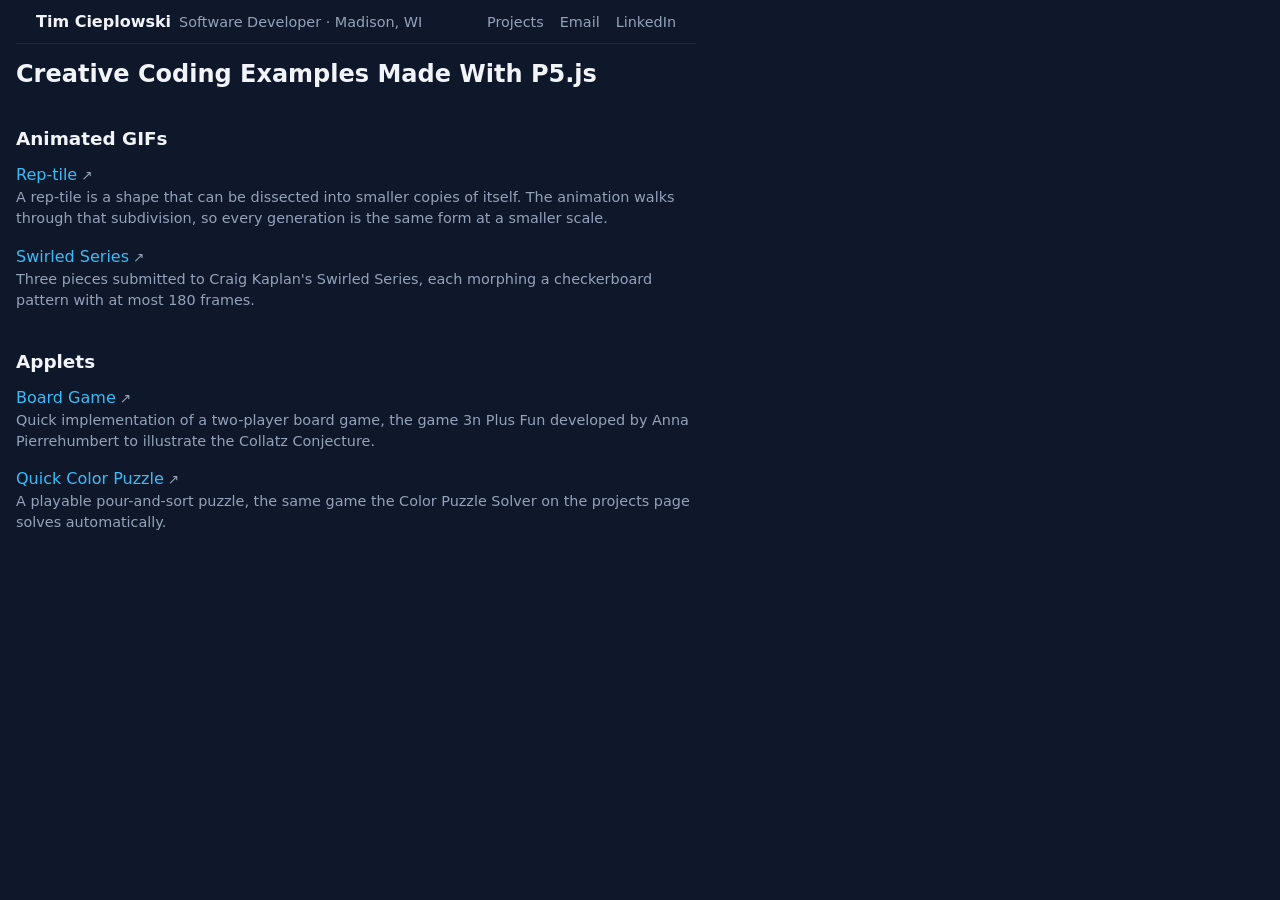
==== p5.html @ 5fb8b09b "Add p5.js project" ====
<!DOCTYPE html>
<html lang="en">

<head>
  <meta charset="UTF-8">
  <title>Tim Cieplowski - Creative Coding</title>
  <meta name="viewport" content="width=device-width, initial-scale=1.0">
  <style>
    body {
      font-family: system-ui, sans-serif;
      background: #0f172a;
      color: #f1f5f9;
      max-width: 680px;
      margin: 0;
      padding: 0 1rem;
    }

    h1 {
      font-size: 1.5rem;
    }

    h2 {
      font-size: 1.15rem;
      margin-top: 2.5rem;
    }

    #status {
      color: #94a3b8;
    }

    ol {
      padding-left: 1.5rem;
    }

    li {
      margin: 0.25rem 0;
    }

    /* Default link colours are unreadable on this background, so links get an
       explicit class. The underline is a transparent bottom border that gains
       colour on hover, which avoids the 1px text shift that toggling
       text-decoration causes. */
    .link {
      color: #38bdf8;
      text-decoration: none;
      border-bottom: 1px solid transparent;
      transition: color 0.15s ease, border-color 0.15s ease;
    }

    .link:hover {
      color: #7dd3fc;
      border-bottom-color: currentColor;
    }

    .link:visited {
      color: #c4b5fd;
    }

    /* Keyboard users need a visible focus ring; :focus-visible shows it for
       tab navigation without flashing it on every mouse click. */
    .link:focus-visible {
      outline: 2px solid #38bdf8;
      outline-offset: 2px;
      border-radius: 2px;
    }

    /* Marks links that leave the site, so opening a new tab isn't a surprise. */
    .link-external::after {
      content: " ↗";
      font-size: 0.85em;
      color: #94a3b8;
    }

    .desc {
      margin: 0.2rem 0 0;
      color: #94a3b8;
      font-size: 0.9rem;
      line-height: 1.45;
    }

    .item-list {
      list-style: none;
      padding-left: 0;
    }

    .item-list li {
      margin: 0 0 1.1rem;
    }
  </style>
</head>

<body>
  <script src="https://timteachesmath.github.io/header.js" defer></script>

  <h1>Creative Coding Examples Made With P5.js</h1>
  <h2> Animated GIFs</h2>
  <ul class="item-list">
    <li>
      <a class="link link-external" target="_blank" rel="noopener"
        href="https://timteachesmath.blogspot.com/2022/08/rep-tile.html">Rep-tile</a>
      <p class="desc">A rep-tile is a shape that can be dissected into smaller copies of itself. The animation
        walks through that subdivision, so every generation is the same form at a smaller scale.</p>
    </li>
    <li>
      <a class="link link-external" target="_blank" rel="noopener"
        href="https://timteachesmath.blogspot.com/2020/11/swirled-series.html">Swirled Series</a>
      <p class="desc">Three pieces submitted to Craig Kaplan's Swirled Series, each morphing a checkerboard pattern with at most 180 frames.</p>
    </li>
  </ul>
  <h2>Applets</h2>
  <ul class="item-list">
    <li>
      <a class="link link-external" target="_blank" rel="noopener"
        href="https://editor.p5js.org/timteachesmath/full/omRf8cqV7">Board Game</a>
      <p class="desc">Quick implementation of a two-player board game, the game 3n Plus Fun developed by Anna Pierrehumbert to illustrate the Collatz Conjecture. </p>
    </li>
    <li>
      <a class="link link-external" target="_blank" rel="noopener"
        href="https://editor.p5js.org/timteachesmath/full/J9Jz1hOue">Quick Color Puzzle</a>
      <p class="desc">A playable pour-and-sort puzzle, the same game the Color Puzzle Solver on the
        projects page solves automatically.</p>
    </li>
  </ul>
</body>

</html>
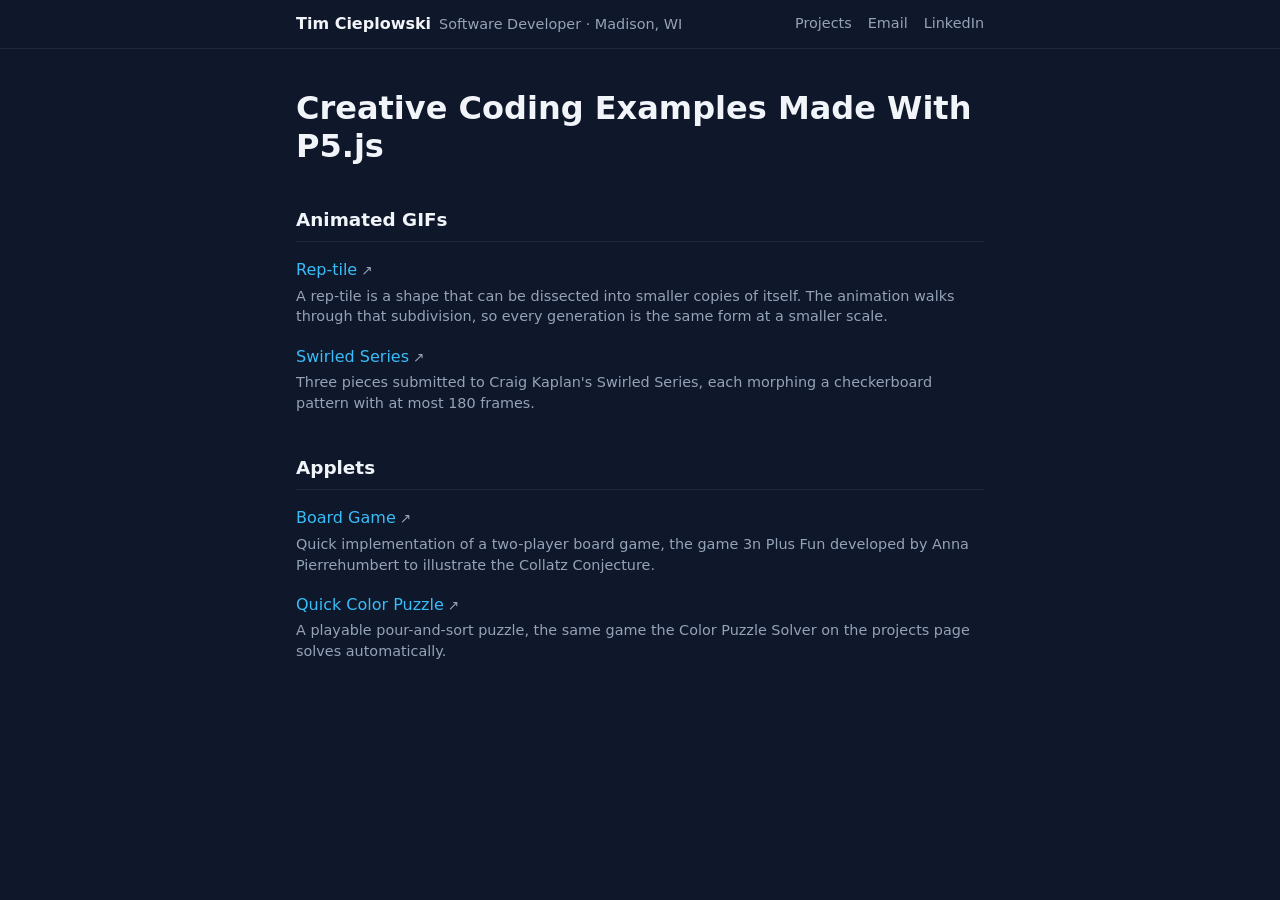
==== commit 81c61538: "shared style sheet" ====
--- a/p5.html
+++ b/p5.html
@@ -5,122 +5,45 @@
   <meta charset="UTF-8">
   <title>Tim Cieplowski - Creative Coding</title>
   <meta name="viewport" content="width=device-width, initial-scale=1.0">
-  <style>
-    body {
-      font-family: system-ui, sans-serif;
-      background: #0f172a;
-      color: #f1f5f9;
-      max-width: 680px;
-      margin: 0;
-      padding: 0 1rem;
-    }
-
-    h1 {
-      font-size: 1.5rem;
-    }
-
-    h2 {
-      font-size: 1.15rem;
-      margin-top: 2.5rem;
-    }
-
-    #status {
-      color: #94a3b8;
-    }
-
-    ol {
-      padding-left: 1.5rem;
-    }
-
-    li {
-      margin: 0.25rem 0;
-    }
-
-    /* Default link colours are unreadable on this background, so links get an
-       explicit class. The underline is a transparent bottom border that gains
-       colour on hover, which avoids the 1px text shift that toggling
-       text-decoration causes. */
-    .link {
-      color: #38bdf8;
-      text-decoration: none;
-      border-bottom: 1px solid transparent;
-      transition: color 0.15s ease, border-color 0.15s ease;
-    }
-
-    .link:hover {
-      color: #7dd3fc;
-      border-bottom-color: currentColor;
-    }
-
-    .link:visited {
-      color: #c4b5fd;
-    }
-
-    /* Keyboard users need a visible focus ring; :focus-visible shows it for
-       tab navigation without flashing it on every mouse click. */
-    .link:focus-visible {
-      outline: 2px solid #38bdf8;
-      outline-offset: 2px;
-      border-radius: 2px;
-    }
-
-    /* Marks links that leave the site, so opening a new tab isn't a surprise. */
-    .link-external::after {
-      content: " ↗";
-      font-size: 0.85em;
-      color: #94a3b8;
-    }
-
-    .desc {
-      margin: 0.2rem 0 0;
-      color: #94a3b8;
-      font-size: 0.9rem;
-      line-height: 1.45;
-    }
-
-    .item-list {
-      list-style: none;
-      padding-left: 0;
-    }
-
-    .item-list li {
-      margin: 0 0 1.1rem;
-    }
-  </style>
+  <link rel="stylesheet" href="site.css">
 </head>
 
 <body>
-  <script src="https://timteachesmath.github.io/header.js" defer></script>
+  <script src="header.js" defer></script>
 
-  <h1>Creative Coding Examples Made With P5.js</h1>
-  <h2> Animated GIFs</h2>
-  <ul class="item-list">
-    <li>
-      <a class="link link-external" target="_blank" rel="noopener"
-        href="https://timteachesmath.blogspot.com/2022/08/rep-tile.html">Rep-tile</a>
-      <p class="desc">A rep-tile is a shape that can be dissected into smaller copies of itself. The animation
-        walks through that subdivision, so every generation is the same form at a smaller scale.</p>
-    </li>
-    <li>
-      <a class="link link-external" target="_blank" rel="noopener"
-        href="https://timteachesmath.blogspot.com/2020/11/swirled-series.html">Swirled Series</a>
-      <p class="desc">Three pieces submitted to Craig Kaplan's Swirled Series, each morphing a checkerboard pattern with at most 180 frames.</p>
-    </li>
-  </ul>
-  <h2>Applets</h2>
-  <ul class="item-list">
-    <li>
-      <a class="link link-external" target="_blank" rel="noopener"
-        href="https://editor.p5js.org/timteachesmath/full/omRf8cqV7">Board Game</a>
-      <p class="desc">Quick implementation of a two-player board game, the game 3n Plus Fun developed by Anna Pierrehumbert to illustrate the Collatz Conjecture. </p>
-    </li>
-    <li>
-      <a class="link link-external" target="_blank" rel="noopener"
-        href="https://editor.p5js.org/timteachesmath/full/J9Jz1hOue">Quick Color Puzzle</a>
-      <p class="desc">A playable pour-and-sort puzzle, the same game the Color Puzzle Solver on the
-        projects page solves automatically.</p>
-    </li>
-  </ul>
+  <main class="page">
+    <h1>Creative Coding Examples Made With P5.js</h1>
+
+    <h2>Animated GIFs</h2>
+    <ul class="item-list">
+      <li>
+        <a class="link-external" target="_blank" rel="noopener"
+          href="https://blogger.googleusercontent.com/img/b/R29vZ2xl/AVvXsEi6bCd2XRHkuIN5D5-2iBan7tLO_ySxwQ2Hpfv-5xeUoNM9Vqoz8cuOtsHQW5TzLATVsBigkVCz0MovCaUKXBCj0MkRoV3fJvjFc8XzsokvtjL406uHIJoGjSCjpioU7_C76d-Sp-wpWSa8gee6WTyNe6jcbHDaUpW-g6-28swe-GvcBWuQx9ahQNly/s800/rep-tile.gif">Rep-tile</a>
+        <p class="desc">A rep-tile is a shape that can be dissected into smaller copies of itself. The animation
+          walks through that subdivision, so every generation is the same form at a smaller scale.</p>
+      </li>
+      <li>
+        <a class="link-external" target="_blank" rel="noopener"
+          href="https://timteachesmath.blogspot.com/2020/11/swirled-series.html">Swirled Series</a>
+        <p class="desc">Three pieces submitted to Craig Kaplan's Swirled Series, each morphing a checkerboard pattern with at most 180 frames.</p>
+      </li>
+    </ul>
+
+    <h2>Applets</h2>
+    <ul class="item-list">
+      <li>
+        <a class="link-external" target="_blank" rel="noopener"
+          href="https://editor.p5js.org/timteachesmath/full/omRf8cqV7">Board Game</a>
+        <p class="desc">Quick implementation of a two-player board game, the game 3n Plus Fun developed by Anna Pierrehumbert to illustrate the Collatz Conjecture.</p>
+      </li>
+      <li>
+        <a class="link-external" target="_blank" rel="noopener"
+          href="https://editor.p5js.org/timteachesmath/full/J9Jz1hOue">Quick Color Puzzle</a>
+        <p class="desc">A playable pour-and-sort puzzle, the same game the Color Puzzle Solver on the
+          projects page solves automatically.</p>
+      </li>
+    </ul>
+  </main>
 </body>
 
-</html>+</html>
--- a/site.css
+++ b/site.css
@@ -0,0 +1,352 @@
+/* Shared styles for timteachesmath.github.io and the project pages that link
+   it (the Color Puzzle Solver, the Zingo fairness page). This file is the one
+   copy — the other repos pull it cross-origin the same way they already pull
+   header.js — so a change here lands on every page at once.
+
+   What belongs here: design tokens, base typography, and any component used
+   on more than one page. Anything that exists on exactly one page stays in
+   that page. */
+
+:root {
+  /* Palette. Slate-family, so anything added later (a warning colour, a new
+     accent) has an obvious neighbour to pick from. */
+  --bg: #0f172a;
+  --surface: #1e293b;
+  --surface-soft: #1e293b22;
+  --surface-soft-hover: #1e293b55;
+  --border: #1e293b;
+  --border-strong: #334155;
+
+  --text: #f1f5f9;
+  --text-soft: #cbd5e1;
+  --muted: #94a3b8;
+  --dim: #64748b;
+
+  --accent: #38bdf8;
+  --accent-hover: #7dd3fc;
+  --accent-visited: #c4b5fd;
+  --action: #0ea5e9;
+
+  --success: #34d399;
+  --warn: #fbbf24;
+  --danger: #f87171;
+
+  /* Layout. A page that needs a wider column (a chart, a wide table)
+     overrides --measure on :root, not on .page, so the header — which is
+     capped by the same token — stays aligned with the content under it. */
+  --measure: 720px;
+  --gutter: 1rem;
+  --radius: 0.5rem;
+  --radius-sm: 0.375rem;
+
+  --font: system-ui, sans-serif;
+  --font-mono: ui-monospace, SFMono-Regular, Menlo, monospace;
+
+  /* Gives native controls — textareas, scrollbars, focus rings — the dark
+     treatment without each page restyling them. */
+  color-scheme: dark;
+}
+
+*,
+*::before,
+*::after {
+  box-sizing: border-box;
+}
+
+body {
+  margin: 0;
+  background: var(--bg);
+  color: var(--text);
+  font-family: var(--font);
+  line-height: 1.5;
+}
+
+/* The header spans the viewport, so the reading column is a wrapper inside
+   body rather than a max-width on body itself. */
+.page {
+  max-width: var(--measure);
+  margin: 0 auto;
+  padding: 0 var(--gutter) 3rem;
+}
+
+/* ---- Type ---------------------------------------------------------- */
+
+/* One fluid step for h1 covers both the narrow project pages and the wide
+   ones without a per-page override. */
+h1 {
+  font-size: clamp(1.5rem, 1.1rem + 1.6vw, 2rem);
+  line-height: 1.2;
+  margin-top: 2.5rem;
+}
+
+h2 {
+  font-size: 1.15rem;
+  margin-top: 2.5rem;
+  border-bottom: 1px solid var(--border);
+  padding-bottom: 0.5rem;
+}
+
+h3 {
+  font-size: 1.05rem;
+}
+
+p {
+  color: var(--text-soft);
+}
+
+/* The opening paragraph under an h1. */
+.lede {
+  color: var(--muted);
+  font-size: 1.1rem;
+  max-width: 60ch;
+  margin: 0.5rem 0 0;
+}
+
+ol,
+ul {
+  padding-left: 1.5rem;
+}
+
+li {
+  margin: 0.25rem 0;
+}
+
+/* ---- Links --------------------------------------------------------- */
+
+/* Default link colours are unreadable on this background. The underline is a
+   transparent bottom border that gains colour on hover, which avoids the 1px
+   text shift that toggling text-decoration causes. */
+a {
+  color: var(--accent);
+  text-decoration: none;
+  border-bottom: 1px solid transparent;
+  transition: color 0.15s ease, border-color 0.15s ease;
+}
+
+a:hover {
+  color: var(--accent-hover);
+  border-bottom-color: currentColor;
+}
+
+a:visited {
+  color: var(--accent-visited);
+}
+
+/* Keyboard users need a visible focus ring; :focus-visible shows it for tab
+   navigation without flashing it on every mouse click. */
+a:focus-visible,
+button:focus-visible,
+summary:focus-visible {
+  outline: 2px solid var(--accent);
+  outline-offset: 2px;
+  border-radius: 2px;
+}
+
+/* Marks links that leave the site, so opening a new tab isn't a surprise. */
+.link-external::after {
+  content: " ↗";
+  font-size: 0.85em;
+  color: var(--muted);
+}
+
+/* ---- Header (markup comes from header.js) -------------------------- */
+
+.tc-header {
+  background: var(--bg);
+  border-bottom: 1px solid var(--border);
+  font-size: 0.9rem;
+  position: sticky;
+  top: 0;
+  z-index: 1000;
+}
+
+.tc-header__inner {
+  display: flex;
+  align-items: center;
+  justify-content: space-between;
+  flex-wrap: wrap;
+  gap: 0.75rem;
+  max-width: var(--measure);
+  margin: 0 auto;
+  padding: 0.75rem var(--gutter);
+}
+
+.tc-header a {
+  color: inherit;
+  border-bottom: 0;
+}
+
+.tc-header a:visited {
+  color: inherit;
+}
+
+.tc-header a:hover {
+  color: var(--text);
+  text-decoration: underline;
+}
+
+.tc-header__name {
+  font-weight: 700;
+  font-size: 1rem;
+}
+
+.tc-header__title {
+  color: var(--muted);
+  font-weight: 400;
+  margin-left: 0.5rem;
+}
+
+.tc-header__links {
+  display: flex;
+  gap: 1rem;
+  color: var(--muted);
+}
+
+/* ---- Cards --------------------------------------------------------- */
+
+.card-grid {
+  display: flex;
+  flex-direction: column;
+  gap: 1rem;
+  margin-top: 1.5rem;
+}
+
+.card {
+  display: block;
+  border: 1px solid var(--border);
+  border-radius: var(--radius);
+  padding: 1rem 1.25rem;
+  text-decoration: none;
+  color: inherit;
+  background: var(--surface-soft);
+}
+
+.card:visited {
+  color: inherit;
+}
+
+.card:hover {
+  color: inherit;
+  border-color: var(--border-strong);
+  background: var(--surface-soft-hover);
+}
+
+.card h3 {
+  margin: 0 0 0.35rem;
+  color: var(--text);
+}
+
+.card p {
+  margin: 0;
+  font-size: 0.9rem;
+}
+
+.tags {
+  margin-top: 0.5rem;
+  font-size: 0.8rem;
+  color: var(--dim);
+}
+
+/* ---- Lists of linked items with descriptions ----------------------- */
+
+.item-list {
+  list-style: none;
+  padding-left: 0;
+}
+
+.item-list li {
+  margin: 0 0 1.1rem;
+}
+
+.desc {
+  margin: 0.2rem 0 0;
+  color: var(--muted);
+  font-size: 0.9rem;
+  line-height: 1.45;
+}
+
+/* ---- Forms --------------------------------------------------------- */
+
+textarea {
+  width: 100%;
+  background: var(--surface);
+  color: var(--text);
+  border: 1px solid var(--border-strong);
+  border-radius: var(--radius-sm);
+  padding: 0.5rem;
+  font-family: var(--font-mono);
+  font-size: 0.85rem;
+  line-height: 1.55;
+  resize: vertical;
+}
+
+textarea:focus-visible {
+  outline: 2px solid var(--accent);
+  outline-offset: 1px;
+  border-color: var(--accent);
+}
+
+button {
+  background: var(--action);
+  color: var(--bg);
+  border: none;
+  border-radius: var(--radius-sm);
+  padding: 0.5rem 1rem;
+  font: inherit;
+  font-weight: 700;
+  cursor: pointer;
+}
+
+button:hover:not(:disabled) {
+  background: var(--accent);
+}
+
+button:disabled {
+  opacity: 0.6;
+  cursor: default;
+}
+
+/* ---- Status text --------------------------------------------------- */
+
+.error {
+  color: var(--danger);
+}
+
+.help {
+  display: block;
+  color: var(--muted);
+  font-size: 0.85rem;
+}
+
+/* ---- Disclosure ---------------------------------------------------- */
+
+/* <details>/<summary> gives the toggle, keyboard support and correct
+   semantics for free; this just swaps the default disclosure marker for a
+   chevron that rotates when open. Clicking anywhere on the summary — chevron
+   or title — toggles it. */
+details.disclosure {
+  margin: 1rem 0;
+}
+
+details.disclosure > summary {
+  cursor: pointer;
+  list-style: none;
+  display: flex;
+  align-items: center;
+  gap: 0.4rem;
+}
+
+details.disclosure > summary::-webkit-details-marker {
+  display: none;
+}
+
+details.disclosure > summary::before {
+  content: "\25B6";
+  font-size: 0.7em;
+  color: var(--muted);
+  transition: transform 0.15s ease;
+}
+
+details.disclosure[open] > summary::before {
+  transform: rotate(90deg);
+}
